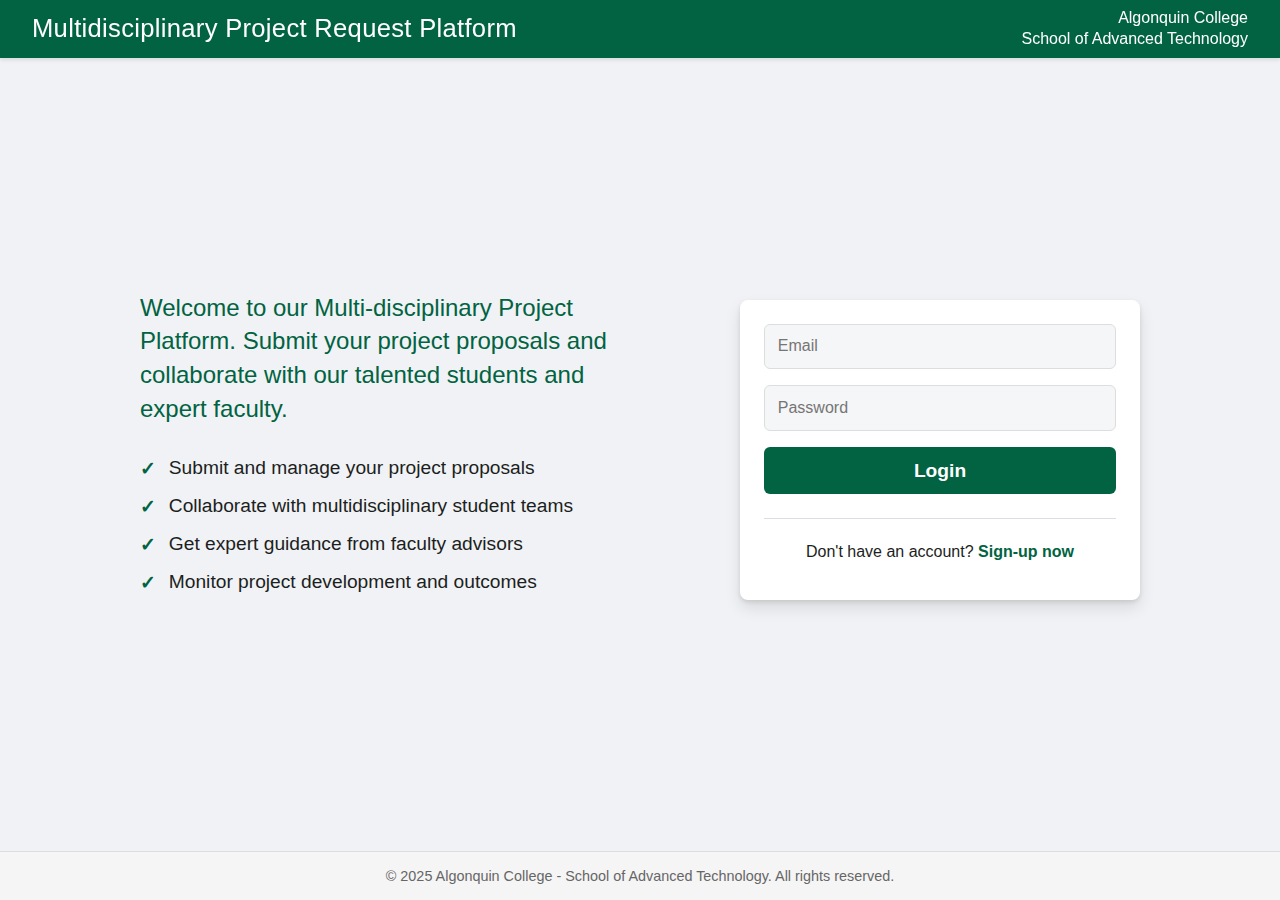
==== addProject.html @ 9bb393c9 "update for front end" ====
<!DOCTYPE html>
<html lang="en">
<head>
    <meta charset="UTF-8">
    <meta name="viewport" content="width=device-width, initial-scale=1.0">
    <title>Add Project</title>
    <link rel="stylesheet" href="./css/styles.css">
    <script src="./js/config.js"></script>
    <script src="./js/auth.js"></script>
</head>
<body>
<div class="header">
    <h2>Multidisciplinary Project Request Platform</h2>
    <div class="header-right">
        <div class="school-info">
            <div>Algonquin College</div>
            <div>School of Advanced Technology</div>
        </div>
        <button onclick="logout()" class="logout-btn">Logout</button>
    </div>
</div>

<div class="main-container project-page">
    <div class="form-container project-form">
        <h2 class="project-title">Tell Us About Your Project</h2>
        <p class="form-note">Fields marked with <span class="required">*</span> are required</p>
        <form id="projectForm">
            <div class="form-group">
                <label for="projectName">Project Name <span class="required">*</span></label>
                <input type="text" id="projectName" placeholder="Enter here..." required>
            </div>
            <div class="form-group">
                <label for="description">Project Description <span class="required">*</span></label>
                <p class="field-note">We do not need full requirements, this description will be used to advertise your project to our students during the matching process.  We need 3-5 sentences about what you are looking to achieve, please specify whether they will be building upon an existing product or creating one from scratch.  If one exists and you are aware of the technology used, please provide those details as well. Full requirements will be gathered by the student team.</p>
                <textarea id="description" placeholder="Enter here..." required rows="4"></textarea>
            </div>
            <div class="form-group">
                <label for="availableTime">Time Available<span class="required">*</span></label>
                <p class="field-note">Please specify the number of hours you are available to collaborate with students each week. Successful projects typically involve 1-2 hours of communication to clarify requirements with the student team. We recommend scheduling a weekly meeting to discuss progress, clarify requirements, and address any questions.</p>
                <input type="number" id="availableTime" placeholder="Enter here..." required min="1">
            </div>
            <div class="form-group">
                <label for="purchasingRequirements">Purchasing Requirements</label>
                <p class="field-note">Does this project include any items that need to be purchased? If so, please list them. If not, you may leave this field blank.</p>
                <textarea id="purchasingRequirements" placeholder="Enter here..." rows="3"></textarea>
            </div>
            <div class="form-group">
                <label for="semester">Semester <span class="required">*</span></label>
                <p class="field-note">In which semester are you looking to get started?</p>
                <select id="semester" required>
                    <option value="" disabled selected>Select Semester</option>
                    <option value="FALL_2025">Fall 2025</option>
                    <option value="WINTER_2025">Winter 2025</option>
                    <option value="SPRING_2025">Spring 2025</option>
                    <option value="FALL_2026">Fall 2026</option>
                    <option value="WINTER_2026">Winter 2026</option>
                    <option value="SPRING_2026">Spring 2026</option>
                    <option value="FALL_2027">Fall 2027</option>
                    <option value="WINTER_2027">Winter 2027</option>
                    <option value="SPRING_2027">Spring 2027</option>
                    <option value="FALL_2028">Fall 2028</option>
                    <option value="WINTER_2028">Winter 2028</option>
                    <option value="SPRING_2028">Spring 2028</option>
                    <option value="FALL_2029">Fall 2029</option>
                    <option value="WINTER_2029">Winter 2029</option>
                    <option value="SPRING_2029">Spring 2029</option>
                    <option value="FALL_2030">Fall 2030</option>
                    <option value="WINTER_2030">Winter 2030</option>
                    <option value="SPRING_2030">Spring 2030</option>
                </select>
            </div>
            <div class="form-group">
                <label>NDA Requirement<span class="required">*</span></label>
                <p class="field-note">Please indicate if students are required to sign an NDA (Non-disclosure agreement) for this project.</p>
                <div class="radio-group">
                    <label class="radio-label">
                        <input type="radio" name="ndaRequired" value="true" required>
                        Yes
                    </label>
                    <label class="radio-label">
                        <input type="radio" name="ndaRequired" value="false" required checked>
                        No
                    </label>
                </div>
            </div>
            <div class="form-group">
                <label>Allow Project to be Showcased at Our Re/ACTION Event?<span class="required">*</span></label>
                <p class="field-note">Every semester, the student teams have an opportunity to showcase their work publicly during Applied Research Day (<a href="https://www.algonquincollege.com/applied-research/applied-research-day/" target="_blank">https://www.algonquincollege.com/applied-research/applied-research-day/</a>). Students are asked to create a poster which summarizes the project and then they are given a booth to demo the project to other students, faculty and industry attendees to highlight what they have built.</p>
                <div class="radio-group">
                    <label class="radio-label">
                        <input type="radio" name="showcaseAllowed" value="true" required checked>
                        Yes
                    </label>
                    <label class="radio-label">
                        <input type="radio" name="showcaseAllowed" value="false" required>
                        No
                    </label>
                </div>
            </div>
            <div class="form-group button-group">
                <button type="submit" class="submit-btn">Submit</button>
                <button type="button" class="cancel-btn" onclick="window.location.href='index.html'">Cancel</button>
            </div>
        </form>
        <div id="message" class="message-container"></div>
    </div>
</div>

<footer class="footer">
    <p>© 2025 Algonquin College - School of Advanced Technology. All rights reserved.</p>
</footer>

<script>
    window.addEventListener('load', function() {
        if (!checkAuthentication()) return;
        
        const userInfo = JSON.parse(localStorage.getItem('userInfo'));
        if (userInfo.type !== "ORGANIZATION") {
            alert("Only organizations can add new projects.");
            window.location.href = 'index.html';
        }
    });

    document.getElementById('projectForm').addEventListener('submit', async function(event) {
        event.preventDefault();

        const messageDiv = document.getElementById('message');
        const userInfo = JSON.parse(localStorage.getItem('userInfo'));
        
        if (!userInfo || !userInfo.id) {
            messageDiv.innerHTML = '<p class="error">Error: User information not found. Please login again.</p>';
            setTimeout(() => {
                window.location.href = 'login.html';
            }, 2000);
            return;
        }

        const projectData = {
            projectName: document.getElementById('projectName').value.trim(),
            description: document.getElementById('description').value.trim(),
            availableTime: parseInt(document.getElementById('availableTime').value),
            purchasingRequirements: document.getElementById('purchasingRequirements').value.trim() || null,
            ndaRequired: document.querySelector('input[name="ndaRequired"]:checked').value === 'true',
            showcaseAllowed: document.querySelector('input[name="showcaseAllowed"]:checked').value === 'true',
            semester: document.getElementById('semester').value,
            organizationId: userInfo.id  
        };

        console.log('Sending project data:', projectData);

        try {
            const response = await fetch(`${API_BASE_URL}/project`, {
                method: 'POST',
                headers: { 
                    'Content-Type': 'application/json', 
                    'Authorization': `Bearer ${localStorage.getItem('token')}`
                },
                body: JSON.stringify(projectData)
            });

            const responseData = await response.json();
            console.log('Response status:', response.status);
            console.log('Response data:', responseData);

            if (response.ok) {
                clearForm();
                messageDiv.innerHTML = '<p class="success">Project submitted successfully!</p>';
                setTimeout(() => {
                    window.location.href = 'index.html';
                }, 2000);
            } else {
                if (Array.isArray(responseData)) {
                    const errorMessages = responseData.map(error => `${error.message}`).join(', ');
                    messageDiv.innerHTML = `<p class="error">Error: ${errorMessages}</p>`;
                } else {
                    messageDiv.innerHTML = `<p class="error">Error: ${responseData.message || 'Failed to submit project'}</p>`;
                }
            }
        } catch (error) {
            console.error('Full error:', error);
            messageDiv.innerHTML = `<p class="error">Error: ${error.message}</p>`;
        }
    });

    document.getElementById('projectForm').onsubmit = function() {
        return false;
    };

    function clearForm() {
        document.getElementById('projectForm').reset();
        document.getElementById('message').innerHTML = '';
    }

    function logout() {
        localStorage.removeItem('token');
        localStorage.removeItem('userInfo');
        window.location.href = 'login.html';
    }
</script>
</body>
</html>
---- css/styles.css ----
:root {
    --primary-color: #016341;
    --primary-hover: #015235;
    --background-color: #f0f2f5;
}

* {
    box-sizing: border-box;
    margin: 0;
    padding: 0;
}

.header {
    background-color: var(--primary-color);
    color: white;
    width: 100%;
    padding: 0.5rem 2rem;
    position: fixed;
    top: 0;
    left: 0;
    z-index: 1000;
    box-shadow: 0 2px 4px rgba(0, 0, 0, 0.1);
    display: flex;
    justify-content: space-between;
    align-items: center;
}

.header h2 {
    font-size: 1.6rem;
    font-family: Arial, sans-serif;
    font-weight: 500;
    letter-spacing: 0.3px;
}

.school-info {
    text-align: right;
    font-size: 1rem;
    line-height: 1.3;
    font-family: Arial, sans-serif;
}

body {
    font-family: Arial, sans-serif;
    background-color: var(--background-color);
    min-height: 100vh;
    display: flex;
    flex-direction: column;
    align-items: center;
    padding: 6rem 1rem 0 1rem;
    position: relative;
    min-height: 100vh;
}

.main-container {
    flex: 1;
    display: flex;
    align-items: center;
    justify-content: space-between;
    max-width: 1000px;
    width: 100%;
    gap: 3rem;
    margin-bottom: 6rem;
}

.describe-section {
    flex: 1;
    padding-right: 2rem;
}

.describe-section h1 {
    font-size: 3.5rem;
    color: var(--primary-color);
    margin-bottom: 1rem;
}

.describe-section p {
    font-size: 1.5rem;
    color: var(--primary-color);
    line-height: 1.4;
    margin-bottom: 1.5rem;
    text-align: left;
    width: 90%;
}

.feature-list {
    list-style: none;
    padding: 0;
    margin-top: 2rem;
}

.feature-list li {
    font-size: 1.2rem;
    color: #1c1e21;
    margin-bottom: 1rem;
    padding-left: 1.8rem;
    position: relative;
}

.feature-list li::before {
    content: '✓';
    color: var(--primary-color);
    position: absolute;
    left: 0;
    font-weight: bold;
}

.form-container {
    background-color: white;
    padding: 1.5rem;
    border-radius: 8px;
    box-shadow: 0 2px 4px rgba(0, 0, 0, 0.1), 0 8px 16px rgba(0, 0, 0, 0.1);
    width: 100%;
    max-width: 400px;
}

.form-group {
    margin-bottom: 1rem;
}

input, select {
    width: 100%;
    padding: 0.8rem;
    border: 1px solid #ddd;
    border-radius: 6px;
    font-size: 1rem;
    background-color: #f5f6f7;
}

input:focus, select:focus {
    outline: none;
    border-color: var(--primary-color);
    box-shadow: 0 0 0 2px rgba(1, 99, 65, 0.2);
}

button {
    width: 100%;
    padding: 0.8rem;
    background-color: var(--primary-color);
    color: white;
    border: none;
    border-radius: 6px;
    font-size: 1.2rem;
    font-weight: bold;
    cursor: pointer;
    transition: background-color 0.3s;
}

button:hover {
    background-color: var(--primary-hover);
}

.divider {
    border-bottom: 1px solid #dadde1;
    margin: 1.5rem 0;
}

.login-link, .register-link {
    text-align: center;
    margin-top: 1rem;
    color: #1c1e21;
}

.login-link a, .register-link a {
    color: var(--primary-color);
    text-decoration: none;
    font-weight: bold;
}

.login-link a:hover, .register-link a:hover {
    text-decoration: underline;
}

.hidden {
    display: none;
}

.message-container {
    margin-top: 15px;
    text-align: center;
}

.success {
    color: #0a8554;
    background-color: #e8f5e9;
    padding: 12px 20px;
    border-radius: 6px;
    margin: 10px 0;
    font-weight: 500;
    display: inline-block;
    animation: slideIn 0.5s ease-out;
    border: 1px solid #c8e6c9;
    box-shadow: 0 2px 4px rgba(10, 133, 84, 0.1);
}

.error {
    color: #d32f2f;
    background-color: #ffebee;
    padding: 12px 20px;
    border-radius: 6px;
    margin: 10px 0;
    font-weight: 500;
    display: inline-block;
    animation: slideIn 0.5s ease-out;
    border: 1px solid #ffcdd2;
    box-shadow: 0 2px 4px rgba(211, 47, 47, 0.1);
}

@keyframes slideIn {
    from {
        transform: translateY(-20px);
        opacity: 0;
    }
    to {
        transform: translateY(0);
        opacity: 1;
    }
}

@keyframes fadeOut {
    from {
        opacity: 1;
    }
    to {
        opacity: 0;
    }
}

.footer {
    background-color: #f5f5f5;
    padding: 1rem;
    text-align: center;
    color: #666;
    font-size: 0.9rem;
    width: 100%;
    border-top: 1px solid #ddd;
    position: absolute;
    bottom: 0;
    left: 0;
}

.footer p {
    margin: 0;
}

/* Project page specific styles */
.project-page {
    justify-content: center !important;
    padding: 0 2rem;
}

.project-page .project-form {
    max-width: 800px !important;
    padding: 2rem;
}

.project-title {
    color: var(--primary-color);
    margin-bottom: 1.5rem;
    text-align: center;
}

.project-form .form-group {
    margin-bottom: 1.5rem;
}

.project-form label {
    display: flex;
    align-items: center;
    gap: 4px;
    margin-bottom: 8px;
    font-weight: 500;
    color: #333;
}

.project-form input[type="text"],
.project-form input[type="number"],
.project-form textarea,
.project-form select {
    width: 100%;
    padding: 0.8rem;
    border: 1px solid #ddd;
    border-radius: 6px;
    font-size: 1rem;
    background-color: #f5f6f7;
}

.project-form textarea {
    min-height: 120px;
    font-family: Arial, sans-serif;
    resize: vertical;
}

.project-form textarea:focus,
.project-form input:focus,
.project-form select:focus {
    outline: none;
    border-color: var(--primary-color);
    box-shadow: 0 0 0 2px rgba(1, 99, 65, 0.2);
}

.project-form .checkbox-group {
    display: flex;
    align-items: center;
}

.project-form .checkbox-group label {
    display: flex;
    align-items: center;
    margin-bottom: 0;
}

.project-form .checkbox-group input[type="checkbox"] {
    width: auto;
    margin-right: 8px;
}

.header-right {
    display: flex;
    align-items: center;
    gap: 2rem;
}

.logout-btn {
    background-color: transparent;
    border: 1px solid white;
    color: white;
    padding: 0.5rem 1rem;
    cursor: pointer;
    font-size: 1rem;
    border-radius: 4px;
    width: auto;
    transition: all 0.3s ease;
}

.logout-btn:hover {
    background-color: white;
    color: var(--primary-color);
}

@media (max-width: 900px) {
    .header {
        padding: 0.8rem 2rem;
        justify-content: center;
    }

    .header h2 {
        text-align: center;
        font-size: 1.7rem;
    }

    .school-info {
        display: none;
    }

    .main-container {
        flex-direction: column;
        text-align: center;
        padding-top: 2rem;
    }

    .describe-section {
        padding-right: 0;
        margin-bottom: 1rem;
        display: flex;
        flex-direction: column;
        align-items: center;
    }

    .describe-section h1 {
        font-size: 2.5rem;
    }

    .describe-section p {
        font-size: 1.2rem;
        margin-bottom: 1rem;
        text-align: center;
        width: 95%;
        margin: 0 auto 1rem auto;
    }

    .feature-list {
        margin-top: 1rem;
        width: 95%;
        margin: 1rem auto;
        display: flex;
        flex-direction: column;
        align-items: flex-start;
        max-width: 460px;
    }

    .feature-list li {
        font-size: 1.1rem;
        text-align: left;
        padding-left: 1.8rem;
        width: 100%;
    }

    body {
        padding: 5rem 1rem 4rem 1rem;
    }

    .project-page {
        padding: 0 1rem;
    }

    .project-page .project-form {
        padding: 1.5rem;
    }

    .project-title {
        font-size: 1.5rem;
    }

    .header-right {
        gap: 1rem;
    }
    
    .logout-btn {
        padding: 0.4rem 0.8rem;
        font-size: 0.9rem;
    }
}

.button-group {
    display: flex;
    gap: 1rem;
    margin-top: 2rem;
}

.button-group button {
    flex: 1;
}

.submit-btn {
    background-color: #0a8554;
    color: white;
}

.submit-btn:hover {
    background-color: #097548;
}

.cancel-btn {
    background-color: #f5f5f5;
    color: #333;
    border: 1px solid #ddd;
}

.cancel-btn:hover {
    background-color: #e5e5e5;
}

.form-note {
    margin-bottom: 1.5rem;
    color: #666;
    font-size: 0.9rem;
    font-style: italic;
}

.required {
    color: #ff0000;
    margin-left: 2px;
}

.field-note {
    color: #666;
    font-size: 0.85rem;
    margin: 2px 0 6px 0;
    font-style: italic;
}

.checkbox-group .field-note {
    margin-left: 24px;
}

.radio-group {
    display: flex;
    gap: 2rem;
    margin-top: 0.5rem;
}

.radio-label {
    display: flex;
    align-items: center;
    gap: 0.5rem;
    cursor: pointer;
}

.radio-label input[type="radio"] {
    width: auto;
    margin: 0;
    cursor: pointer;
}

.with-sidebar {
    display: flex !important;
    gap: 3rem;
    align-items: flex-start !important;
    justify-content: center;
    max-width: 1200px;
    margin: 0 auto;
    padding: 0 2rem;
}

.sidebar {
    background-color: #f8f9fa;
    border-right: 1px solid #e9ecef;
    padding: 1.5rem;
    min-width: 250px;
    box-shadow: 0 2px 4px rgba(0, 0, 0, 0.05);
}

.nav-menu {
    display: flex;
    flex-direction: column;
    gap: 0.5rem;
}

.menu-item {
    display: flex;
    align-items: center;
    padding: 0.75rem 1rem;
    color: #495057;
    text-decoration: none;
    border-radius: 6px;
    transition: all 0.2s ease;
    font-weight: 500;
    position: relative;
    overflow: hidden;
    white-space: nowrap;
}

.menu-item:hover {
    background-color: #e9ecef;
    color: var(--primary-color);
    transform: translateX(5px);
}

.menu-item:active {
    transform: translateX(2px);
}

.menu-item::before {
    content: '';
    position: absolute;
    left: 0;
    top: 0;
    height: 100%;
    width: 3px;
    background-color: var(--primary-color);
    transform: scaleY(0);
    transition: transform 0.2s ease;
}

.menu-item:hover::before {
    transform: scaleY(1);
}

/* Active state for menu items */
.menu-item.active {
    background-color: #e3f2fd;
    color: var(--primary-color);
    font-weight: 600;
}

/* Responsive adjustments */
@media (max-width: 768px) {
    .sidebar {
        min-width: 200px;
        padding: 1rem;
    }
    
    .menu-item {
        padding: 0.6rem 0.8rem;
        font-size: 0.9rem;
    }
}

.content {
    flex: 1;
    border-radius: 8px;
    padding: 1rem;
    background-color: white;
    box-shadow: 0 2px 4px rgba(0, 0, 0, 0.1);
    max-width: 900px;
    margin: 0;
}

/* listProject specific styling */
#projects {
    height: 600px;
    overflow-y: auto; 
    padding-right: 10px;
}

#projects h2 {
    color: var(--primary-color);
    margin-bottom: 1rem;
    margin-top: 0;
    position: sticky;
    top: 0;
    background-color: white;
    padding: 0.5rem 0;
    z-index: 1;
    border-bottom: 1px solid #eee;
}

.project-card {
    margin-bottom: 20px; 
    padding: 20px;
    border: 1px solid #ddd;
    border-radius: 8px;
    background-color: white;
    width: 100%;
}

.project-card h3 {
    margin-bottom: 10px;
    font-size: 1.1rem;
    color: var(--primary-color);
}

.project-card p {
    margin-bottom: 8px;
    font-size: 0.95rem;
}

.project-card .description-line {
    white-space: nowrap;
    overflow: hidden;
    text-overflow: ellipsis;
    max-width: 100%;
    padding-right: 20px;
}

.project-card strong {
    margin-right: 8px;
    color: #444;
}

/* Project List specific styles */
#projects.form-container {
    width: 100%;
    max-width: 900px;
    margin: 0 auto;
    background: none;
    box-shadow: none;
    padding: 0;
}

.project-header {
    display: flex;
    justify-content: space-between;
    align-items: center;
    margin-bottom: 15px;
}

.project-header h3 {
    margin: 0;
}

.edit-btn {
    background-color: #0a8554;
    color: white;
    padding: 8px 16px;
    border: none;
    border-radius: 4px;
    cursor: pointer;
    font-size: 0.9rem;
    width: auto;
    transition: background-color 0.3s;
}

.edit-btn:hover {
    background-color: #097548;
}

.button-group-horizontal {
    display: flex;
    gap: 0.5rem;
}

.view-btn, .manage-btn {
    background-color: var(--primary-color);
    color: white;
    padding: 8px 16px;
    border: none;
    border-radius: 4px;
    cursor: pointer;
    font-size: 0.9rem;
    width: auto;
    transition: background-color 0.3s;
}

.view-btn:hover, .manage-btn:hover {
    background-color: var(--primary-hover);
}

.view-btn {
    background-color: #007bff;
}

.view-btn:hover {
    background-color: #0056b3;
}

.manage-btn {
    background-color: #FF9800;
}

.manage-btn:hover {
    background-color: #F57C00;
}

/* Disabled form styles */
.form-disabled input[type="text"],
.form-disabled input[type="number"],
.form-disabled textarea,
.form-disabled select,
.form-disabled input[type="radio"] {
    background-color: #f8f9fa;
    cursor: not-allowed;
    opacity: 0.9;
    color: #2c3338;
    border-color: #e2e4e7;
}

.form-disabled .radio-label {
    color: #2c3338;
    opacity: 0.9;
}

.form-disabled input[type="radio"] {
    opacity: 0.8;
}

.form-disabled input[type="radio"]:checked {
    opacity: 1;
    accent-color: #015235;
    transform: scale(1.5);
}

.form-disabled textarea {
    color: #2c3338;
    line-height: 1.5;
}

.form-disabled .button-group {
    display: none;
}

.back-button-container {
    margin-top: 2rem;
    text-align: center;
}

.back-btn {
    background-color: var(--primary-color);
    color: white;
    border: none;
    padding: 12px 24px;
    border-radius: 4px;
    cursor: pointer;
    font-size: 16px;
    transition: background-color 0.3s;
    height: 48px;
}

.back-btn:hover {
    background-color: var(--primary-hover);
}

/* Tag Management Styles */
.tag-management-section {
    margin-top: 2rem;
    padding: 2rem;
    background-color: #f8f9fa;
    border-radius: 8px;
    border: 1px solid #e9ecef;
}

.tag-management-section h3 {
    margin-bottom: 2rem;
    color: #0a8554;
    font-size: 1.2rem;
    text-align: center;
    font-weight: 600;
}

.tag-labels {
    display: flex;
    gap: 1rem;
    margin-bottom: 0.5rem;
    padding: 0;
}

.tag-type-label {
    flex: 0.31;
}

.tag-value-label {
    flex: 0.64;
    margin-right: 82px;
    padding-left: 3rem;
}

.tag-selection-row {
    display: flex;
    gap: 1rem;
    margin-bottom: 1rem;
    align-items: center;
    width: 100%;
}

.tag-type-container {
    flex: 0.31;
    width: 31%;
    min-width: 31%;
}

.tag-value-container {
    flex: 0.64;
    width: 64%;
    min-width: 64%;
    margin-left: 0.2rem;
}

.tag-value-group {
    display: flex;
    gap: 0.5rem;
    align-items: center;
    width: 90%;
}

.tag-type-select,
.tag-value-select {
    width: 100%;
    padding: 0.5rem;
    border: 1px solid #ddd;
    border-radius: 4px;
    font-size: 1rem;
    background-color: white;
    color: #666;
    box-sizing: border-box;
    min-width: 100%;
}

.tag-type-select option,
.tag-value-select option {
    color: #333;
}

.tag-type-select option:first-child,
.tag-value-select option:first-child {
    color: #666;
}

.add-tag-btn,
.remove-tag-btn {
    width: 32px;
    height: 32px;
    padding: 0;
    border: none;
    font-size: 2rem;
    line-height: 1;
    cursor: pointer;
    display: flex;
    align-items: center;
    justify-content: center;
    font-weight: 300;
}

.add-tag-btn {
    background: none;
    color: #0a8554;
}

.add-tag-btn:hover {
    color: #097548;
    background: none;
}

.remove-tag-btn {
    background: none;
    color: #0a8554;
}

.remove-tag-btn:hover {
    color: #097548;
    background: none;
}

.tag-save-container {
    margin-top: 2rem;
    text-align: center;
}

.save-tags-btn {
    background-color: #0a8554;
    color: white;
    padding: 0.8rem 3rem;
    border: none;
    border-radius: 6px;
    font-size: 1rem;
    font-weight: bold;
    cursor: pointer;
    transition: background-color 0.3s;
    width: auto;
}

.save-tags-btn:hover {
    background-color: #097548;
}

.popup-message {
    position: fixed;
    top: 0;
    left: 0;
    width: 100%;
    height: 100%;
    background-color: rgba(0, 0, 0, 0.5);
    display: flex;
    justify-content: center;
    align-items: center;
    z-index: 1000;
}

.popup-content {
    background-color: white;
    padding: 20px;
    border-radius: 8px;
    box-shadow: 0 2px 10px rgba(0, 0, 0, 0.1);
    text-align: center;
}

.popup-content p {
    margin: 0 0 15px 0;
    color: #333;
}

.popup-content button {
    background-color: #0a8554;
    color: white;
    border: none;
    padding: 8px 24px;
    border-radius: 4px;
    cursor: pointer;
    font-size: 14px;
    transition: background-color 0.3s;
    width: 80px;
}

.popup-content button:hover {
    background-color: #097548;
}
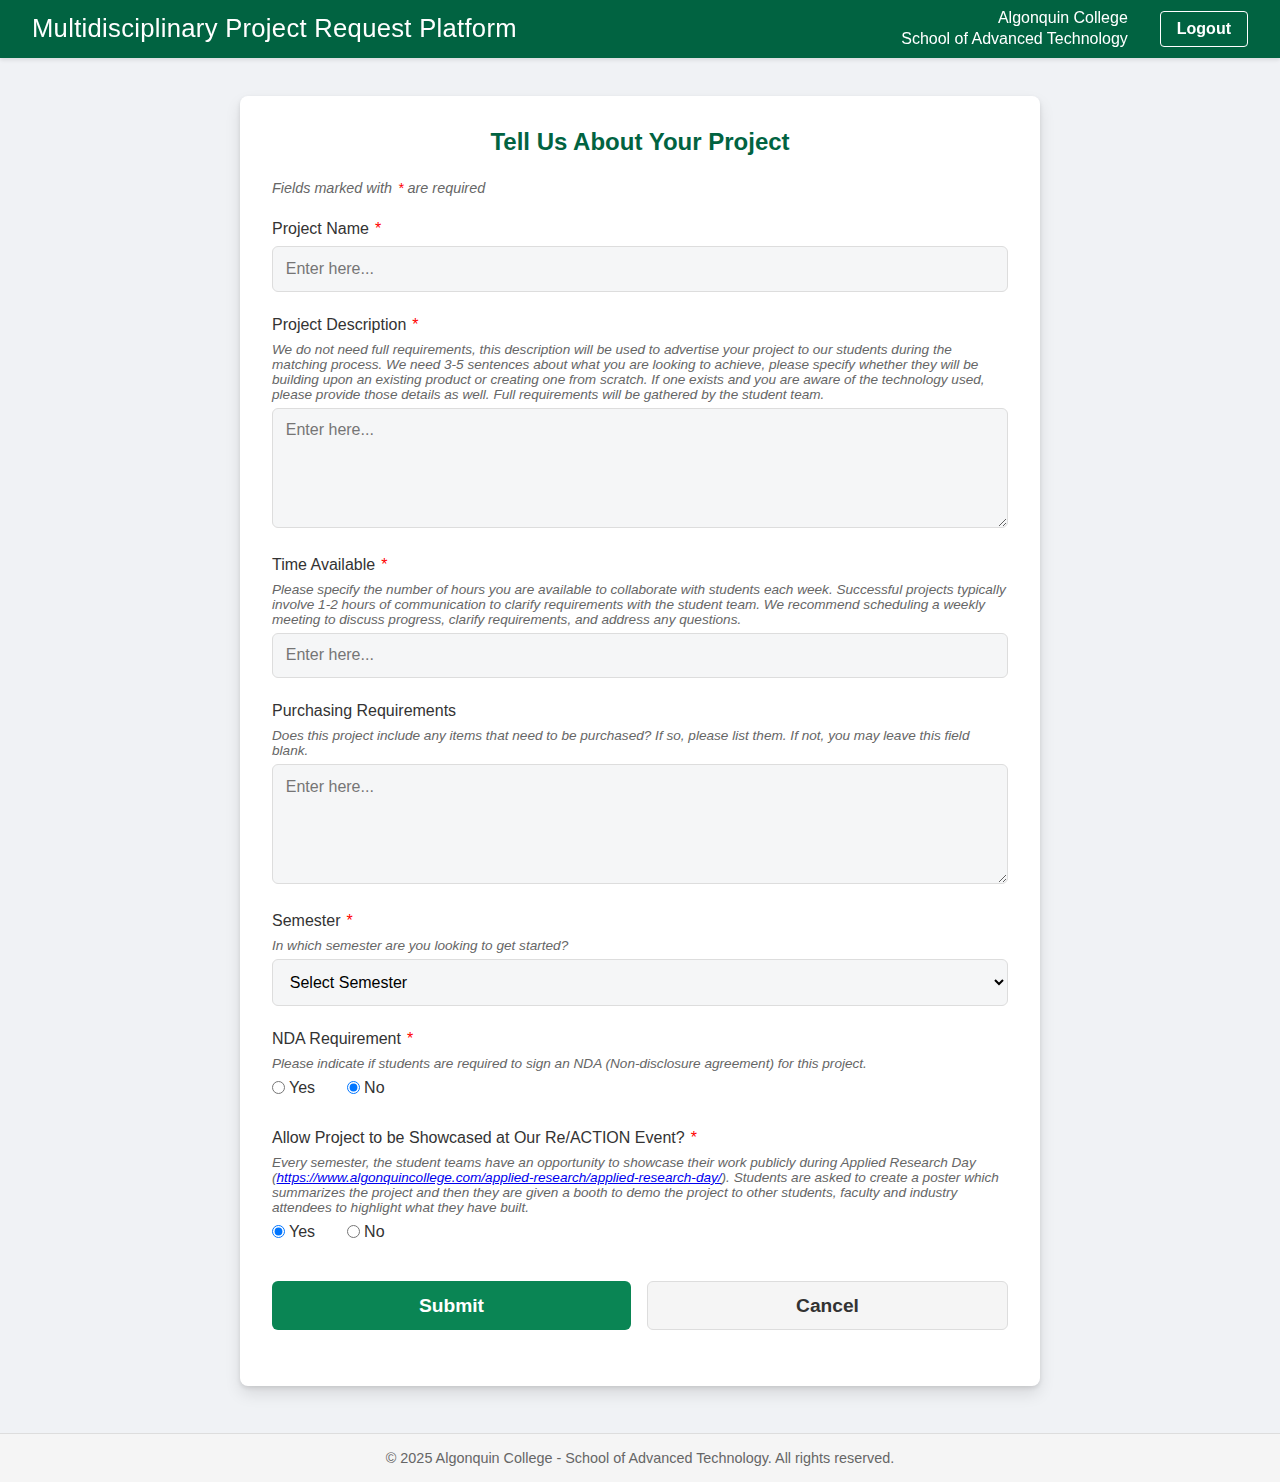
==== commit 798ab499: "Added Config File for Deployment" ====
--- a/addProject.html
+++ b/addProject.html
@@ -1,201 +1,313 @@
 <!DOCTYPE html>
 <html lang="en">
-<head>
-    <meta charset="UTF-8">
-    <meta name="viewport" content="width=device-width, initial-scale=1.0">
+  <head>
+    <meta charset="UTF-8" />
+    <meta name="viewport" content="width=device-width, initial-scale=1.0" />
     <title>Add Project</title>
-    <link rel="stylesheet" href="./css/styles.css">
+    <link rel="stylesheet" href="./css/styles.css" />
     <script src="./js/config.js"></script>
     <script src="./js/auth.js"></script>
-</head>
-<body>
-<div class="header">
-    <h2>Multidisciplinary Project Request Platform</h2>
-    <div class="header-right">
+  </head>
+  <body>
+    <div class="header">
+      <h2>Multidisciplinary Project Request Platform</h2>
+      <div class="header-right">
         <div class="school-info">
-            <div>Algonquin College</div>
-            <div>School of Advanced Technology</div>
+          <div>Algonquin College</div>
+          <div>School of Advanced Technology</div>
         </div>
         <button onclick="logout()" class="logout-btn">Logout</button>
+      </div>
     </div>
-</div>
-
-<div class="main-container project-page">
-    <div class="form-container project-form">
+
+    <div class="main-container project-page">
+      <div class="form-container project-form">
         <h2 class="project-title">Tell Us About Your Project</h2>
-        <p class="form-note">Fields marked with <span class="required">*</span> are required</p>
+        <p class="form-note">
+          Fields marked with <span class="required">*</span> are required
+        </p>
         <form id="projectForm">
-            <div class="form-group">
-                <label for="projectName">Project Name <span class="required">*</span></label>
-                <input type="text" id="projectName" placeholder="Enter here..." required>
+          <div class="form-group">
+            <label for="projectName"
+              >Project Name <span class="required">*</span></label
+            >
+            <input
+              type="text"
+              id="projectName"
+              placeholder="Enter here..."
+              required
+            />
+          </div>
+          <div class="form-group">
+            <label for="description"
+              >Project Description <span class="required">*</span></label
+            >
+            <p class="field-note">
+              We do not need full requirements, this description will be used to
+              advertise your project to our students during the matching
+              process. We need 3-5 sentences about what you are looking to
+              achieve, please specify whether they will be building upon an
+              existing product or creating one from scratch. If one exists and
+              you are aware of the technology used, please provide those details
+              as well. Full requirements will be gathered by the student team.
+            </p>
+            <textarea
+              id="description"
+              placeholder="Enter here..."
+              required
+              rows="4"
+            ></textarea>
+          </div>
+          <div class="form-group">
+            <label for="availableTime"
+              >Time Available<span class="required">*</span></label
+            >
+            <p class="field-note">
+              Please specify the number of hours you are available to
+              collaborate with students each week. Successful projects typically
+              involve 1-2 hours of communication to clarify requirements with
+              the student team. We recommend scheduling a weekly meeting to
+              discuss progress, clarify requirements, and address any questions.
+            </p>
+            <input
+              type="number"
+              id="availableTime"
+              placeholder="Enter here..."
+              required
+              min="1"
+            />
+          </div>
+          <div class="form-group">
+            <label for="purchasingRequirements">Purchasing Requirements</label>
+            <p class="field-note">
+              Does this project include any items that need to be purchased? If
+              so, please list them. If not, you may leave this field blank.
+            </p>
+            <textarea
+              id="purchasingRequirements"
+              placeholder="Enter here..."
+              rows="3"
+            ></textarea>
+          </div>
+          <div class="form-group">
+            <label for="semester"
+              >Semester <span class="required">*</span></label
+            >
+            <p class="field-note">
+              In which semester are you looking to get started?
+            </p>
+            <select id="semester" required>
+              <option value="" disabled selected>Select Semester</option>
+              <option value="FALL_2025">Fall 2025</option>
+              <option value="WINTER_2025">Winter 2025</option>
+              <option value="SPRING_2025">Spring 2025</option>
+              <option value="FALL_2026">Fall 2026</option>
+              <option value="WINTER_2026">Winter 2026</option>
+              <option value="SPRING_2026">Spring 2026</option>
+              <option value="FALL_2027">Fall 2027</option>
+              <option value="WINTER_2027">Winter 2027</option>
+              <option value="SPRING_2027">Spring 2027</option>
+              <option value="FALL_2028">Fall 2028</option>
+              <option value="WINTER_2028">Winter 2028</option>
+              <option value="SPRING_2028">Spring 2028</option>
+              <option value="FALL_2029">Fall 2029</option>
+              <option value="WINTER_2029">Winter 2029</option>
+              <option value="SPRING_2029">Spring 2029</option>
+              <option value="FALL_2030">Fall 2030</option>
+              <option value="WINTER_2030">Winter 2030</option>
+              <option value="SPRING_2030">Spring 2030</option>
+            </select>
+          </div>
+          <div class="form-group">
+            <label>NDA Requirement<span class="required">*</span></label>
+            <p class="field-note">
+              Please indicate if students are required to sign an NDA
+              (Non-disclosure agreement) for this project.
+            </p>
+            <div class="radio-group">
+              <label class="radio-label">
+                <input type="radio" name="ndaRequired" value="true" required />
+                Yes
+              </label>
+              <label class="radio-label">
+                <input
+                  type="radio"
+                  name="ndaRequired"
+                  value="false"
+                  required
+                  checked
+                />
+                No
+              </label>
             </div>
-            <div class="form-group">
-                <label for="description">Project Description <span class="required">*</span></label>
-                <p class="field-note">We do not need full requirements, this description will be used to advertise your project to our students during the matching process.  We need 3-5 sentences about what you are looking to achieve, please specify whether they will be building upon an existing product or creating one from scratch.  If one exists and you are aware of the technology used, please provide those details as well. Full requirements will be gathered by the student team.</p>
-                <textarea id="description" placeholder="Enter here..." required rows="4"></textarea>
+          </div>
+          <div class="form-group">
+            <label
+              >Allow Project to be Showcased at Our Re/ACTION Event?<span
+                class="required"
+                >*</span
+              ></label
+            >
+            <p class="field-note">
+              Every semester, the student teams have an opportunity to showcase
+              their work publicly during Applied Research Day (<a
+                href="https://www.algonquincollege.com/applied-research/applied-research-day/"
+                target="_blank"
+                >https://www.algonquincollege.com/applied-research/applied-research-day/</a
+              >). Students are asked to create a poster which summarizes the
+              project and then they are given a booth to demo the project to
+              other students, faculty and industry attendees to highlight what
+              they have built.
+            </p>
+            <div class="radio-group">
+              <label class="radio-label">
+                <input
+                  type="radio"
+                  name="showcaseAllowed"
+                  value="true"
+                  required
+                  checked
+                />
+                Yes
+              </label>
+              <label class="radio-label">
+                <input
+                  type="radio"
+                  name="showcaseAllowed"
+                  value="false"
+                  required
+                />
+                No
+              </label>
             </div>
-            <div class="form-group">
-                <label for="availableTime">Time Available<span class="required">*</span></label>
-                <p class="field-note">Please specify the number of hours you are available to collaborate with students each week. Successful projects typically involve 1-2 hours of communication to clarify requirements with the student team. We recommend scheduling a weekly meeting to discuss progress, clarify requirements, and address any questions.</p>
-                <input type="number" id="availableTime" placeholder="Enter here..." required min="1">
-            </div>
-            <div class="form-group">
-                <label for="purchasingRequirements">Purchasing Requirements</label>
-                <p class="field-note">Does this project include any items that need to be purchased? If so, please list them. If not, you may leave this field blank.</p>
-                <textarea id="purchasingRequirements" placeholder="Enter here..." rows="3"></textarea>
-            </div>
-            <div class="form-group">
-                <label for="semester">Semester <span class="required">*</span></label>
-                <p class="field-note">In which semester are you looking to get started?</p>
-                <select id="semester" required>
-                    <option value="" disabled selected>Select Semester</option>
-                    <option value="FALL_2025">Fall 2025</option>
-                    <option value="WINTER_2025">Winter 2025</option>
-                    <option value="SPRING_2025">Spring 2025</option>
-                    <option value="FALL_2026">Fall 2026</option>
-                    <option value="WINTER_2026">Winter 2026</option>
-                    <option value="SPRING_2026">Spring 2026</option>
-                    <option value="FALL_2027">Fall 2027</option>
-                    <option value="WINTER_2027">Winter 2027</option>
-                    <option value="SPRING_2027">Spring 2027</option>
-                    <option value="FALL_2028">Fall 2028</option>
-                    <option value="WINTER_2028">Winter 2028</option>
-                    <option value="SPRING_2028">Spring 2028</option>
-                    <option value="FALL_2029">Fall 2029</option>
-                    <option value="WINTER_2029">Winter 2029</option>
-                    <option value="SPRING_2029">Spring 2029</option>
-                    <option value="FALL_2030">Fall 2030</option>
-                    <option value="WINTER_2030">Winter 2030</option>
-                    <option value="SPRING_2030">Spring 2030</option>
-                </select>
-            </div>
-            <div class="form-group">
-                <label>NDA Requirement<span class="required">*</span></label>
-                <p class="field-note">Please indicate if students are required to sign an NDA (Non-disclosure agreement) for this project.</p>
-                <div class="radio-group">
-                    <label class="radio-label">
-                        <input type="radio" name="ndaRequired" value="true" required>
-                        Yes
-                    </label>
-                    <label class="radio-label">
-                        <input type="radio" name="ndaRequired" value="false" required checked>
-                        No
-                    </label>
-                </div>
-            </div>
-            <div class="form-group">
-                <label>Allow Project to be Showcased at Our Re/ACTION Event?<span class="required">*</span></label>
-                <p class="field-note">Every semester, the student teams have an opportunity to showcase their work publicly during Applied Research Day (<a href="https://www.algonquincollege.com/applied-research/applied-research-day/" target="_blank">https://www.algonquincollege.com/applied-research/applied-research-day/</a>). Students are asked to create a poster which summarizes the project and then they are given a booth to demo the project to other students, faculty and industry attendees to highlight what they have built.</p>
-                <div class="radio-group">
-                    <label class="radio-label">
-                        <input type="radio" name="showcaseAllowed" value="true" required checked>
-                        Yes
-                    </label>
-                    <label class="radio-label">
-                        <input type="radio" name="showcaseAllowed" value="false" required>
-                        No
-                    </label>
-                </div>
-            </div>
-            <div class="form-group button-group">
-                <button type="submit" class="submit-btn">Submit</button>
-                <button type="button" class="cancel-btn" onclick="window.location.href='index.html'">Cancel</button>
-            </div>
+          </div>
+          <div class="form-group button-group">
+            <button type="submit" class="submit-btn">Submit</button>
+            <button
+              type="button"
+              class="cancel-btn"
+              onclick="window.location.href='index.html'"
+            >
+              Cancel
+            </button>
+          </div>
         </form>
         <div id="message" class="message-container"></div>
+      </div>
     </div>
-</div>
-
-<footer class="footer">
-    <p>© 2025 Algonquin College - School of Advanced Technology. All rights reserved.</p>
-</footer>
-
-<script>
-    window.addEventListener('load', function() {
-        if (!checkAuthentication()) return;
-        
-        const userInfo = JSON.parse(localStorage.getItem('userInfo'));
-        if (userInfo.type !== "ORGANIZATION") {
+
+    <footer class="footer">
+      <p>
+        © 2025 Algonquin College - School of Advanced Technology. All rights
+        reserved.
+      </p>
+    </footer>
+
+    <script>
+      loadConfig(() => {
+        window.addEventListener("load", function () {
+          if (!checkAuthentication()) return;
+
+          const userInfo = JSON.parse(localStorage.getItem("userInfo"));
+          if (userInfo.type !== "ORGANIZATION") {
             alert("Only organizations can add new projects.");
-            window.location.href = 'index.html';
+            window.location.href = "index.html";
+          }
+        });
+
+        document
+          .getElementById("projectForm")
+          .addEventListener("submit", async function (event) {
+            event.preventDefault();
+
+            const messageDiv = document.getElementById("message");
+            const userInfo = JSON.parse(localStorage.getItem("userInfo"));
+
+            if (!userInfo || !userInfo.id) {
+              messageDiv.innerHTML =
+                '<p class="error">Error: User information not found. Please login again.</p>';
+              setTimeout(() => {
+                window.location.href = "login.html";
+              }, 2000);
+              return;
+            }
+
+            const projectData = {
+              projectName: document.getElementById("projectName").value.trim(),
+              description: document.getElementById("description").value.trim(),
+              availableTime: parseInt(
+                document.getElementById("availableTime").value
+              ),
+              purchasingRequirements:
+                document
+                  .getElementById("purchasingRequirements")
+                  .value.trim() || null,
+              ndaRequired:
+                document.querySelector('input[name="ndaRequired"]:checked')
+                  .value === "true",
+              showcaseAllowed:
+                document.querySelector('input[name="showcaseAllowed"]:checked')
+                  .value === "true",
+              semester: document.getElementById("semester").value,
+              organizationId: userInfo.id,
+            };
+
+            console.log("Sending project data:", projectData);
+
+            try {
+              const response = await fetch(`${API_BASE_URL}/project`, {
+                method: "POST",
+                headers: {
+                  "Content-Type": "application/json",
+                  Authorization: `Bearer ${localStorage.getItem("token")}`,
+                },
+                body: JSON.stringify(projectData),
+              });
+
+              const responseData = await response.json();
+              console.log("Response status:", response.status);
+              console.log("Response data:", responseData);
+
+              if (response.ok) {
+                clearForm();
+                messageDiv.innerHTML =
+                  '<p class="success">Project submitted successfully!</p>';
+                setTimeout(() => {
+                  window.location.href = "index.html";
+                }, 2000);
+              } else {
+                if (Array.isArray(responseData)) {
+                  const errorMessages = responseData
+                    .map((error) => `${error.message}`)
+                    .join(", ");
+                  messageDiv.innerHTML = `<p class="error">Error: ${errorMessages}</p>`;
+                } else {
+                  messageDiv.innerHTML = `<p class="error">Error: ${
+                    responseData.message || "Failed to submit project"
+                  }</p>`;
+                }
+              }
+            } catch (error) {
+              console.error("Full error:", error);
+              messageDiv.innerHTML = `<p class="error">Error: ${error.message}</p>`;
+            }
+          });
+
+        document.getElementById("projectForm").onsubmit = function () {
+          return false;
+        };
+
+        function clearForm() {
+          document.getElementById("projectForm").reset();
+          document.getElementById("message").innerHTML = "";
         }
-    });
-
-    document.getElementById('projectForm').addEventListener('submit', async function(event) {
-        event.preventDefault();
-
-        const messageDiv = document.getElementById('message');
-        const userInfo = JSON.parse(localStorage.getItem('userInfo'));
-        
-        if (!userInfo || !userInfo.id) {
-            messageDiv.innerHTML = '<p class="error">Error: User information not found. Please login again.</p>';
-            setTimeout(() => {
-                window.location.href = 'login.html';
-            }, 2000);
-            return;
+
+        function logout() {
+          localStorage.removeItem("token");
+          localStorage.removeItem("userInfo");
+          window.location.href = "login.html";
         }
-
-        const projectData = {
-            projectName: document.getElementById('projectName').value.trim(),
-            description: document.getElementById('description').value.trim(),
-            availableTime: parseInt(document.getElementById('availableTime').value),
-            purchasingRequirements: document.getElementById('purchasingRequirements').value.trim() || null,
-            ndaRequired: document.querySelector('input[name="ndaRequired"]:checked').value === 'true',
-            showcaseAllowed: document.querySelector('input[name="showcaseAllowed"]:checked').value === 'true',
-            semester: document.getElementById('semester').value,
-            organizationId: userInfo.id  
-        };
-
-        console.log('Sending project data:', projectData);
-
-        try {
-            const response = await fetch(`${API_BASE_URL}/project`, {
-                method: 'POST',
-                headers: { 
-                    'Content-Type': 'application/json', 
-                    'Authorization': `Bearer ${localStorage.getItem('token')}`
-                },
-                body: JSON.stringify(projectData)
-            });
-
-            const responseData = await response.json();
-            console.log('Response status:', response.status);
-            console.log('Response data:', responseData);
-
-            if (response.ok) {
-                clearForm();
-                messageDiv.innerHTML = '<p class="success">Project submitted successfully!</p>';
-                setTimeout(() => {
-                    window.location.href = 'index.html';
-                }, 2000);
-            } else {
-                if (Array.isArray(responseData)) {
-                    const errorMessages = responseData.map(error => `${error.message}`).join(', ');
-                    messageDiv.innerHTML = `<p class="error">Error: ${errorMessages}</p>`;
-                } else {
-                    messageDiv.innerHTML = `<p class="error">Error: ${responseData.message || 'Failed to submit project'}</p>`;
-                }
-            }
-        } catch (error) {
-            console.error('Full error:', error);
-            messageDiv.innerHTML = `<p class="error">Error: ${error.message}</p>`;
-        }
-    });
-
-    document.getElementById('projectForm').onsubmit = function() {
-        return false;
-    };
-
-    function clearForm() {
-        document.getElementById('projectForm').reset();
-        document.getElementById('message').innerHTML = '';
-    }
-
-    function logout() {
-        localStorage.removeItem('token');
-        localStorage.removeItem('userInfo');
-        window.location.href = 'login.html';
-    }
-</script>
-</body>
-</html>+      });
+    </script>
+  </body>
+</html>
